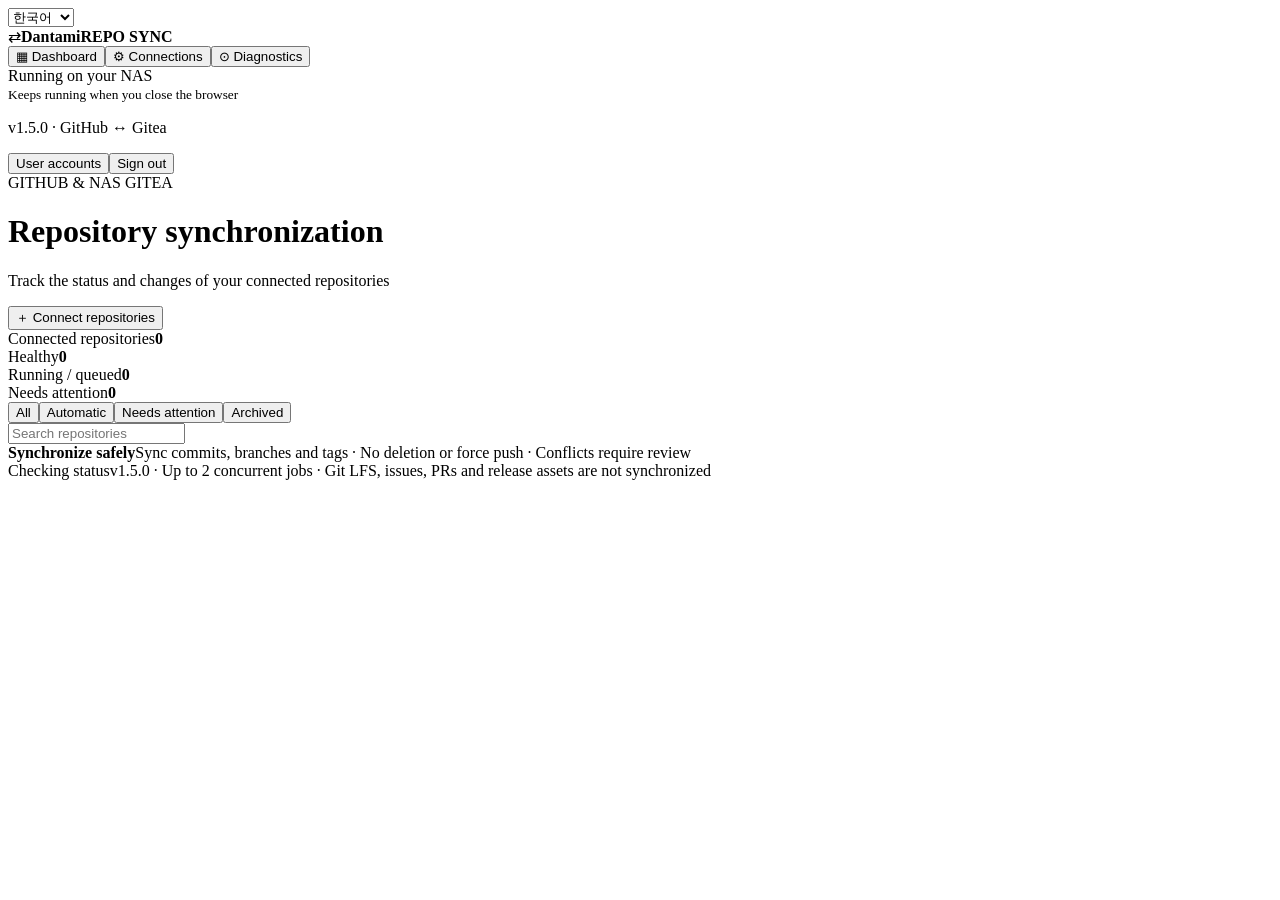
==== web/index.en.html @ 2db870b6 "Release 1.5.0: Korean/English interface, bilingual docs and MIT license" ====
<!doctype html><html lang="en" class="dantami-app"><meta charset="utf-8"><meta name="viewport" content="width=device-width,initial-scale=1"><meta name="referrer" content="no-referrer"><title>Dantami Repo Sync</title><link rel="stylesheet" href="index.cgi?asset=dantami-app.css"><script defer src="index.cgi?asset=language.js"></script><script defer src="index.cgi?asset=app.js"></script><body><nav class="language-bar" aria-label="Language"><select id="languageSelect" aria-label="Language"><option value="ko">한국어</option><option value="en">English</option></select></nav>
<aside class="sidebar"><div class="brand"><span class="logo">⇄</span><b>Dantami<span>REPO SYNC</span></b></div><button class="nav selected" id="navDashboard">▦   Dashboard</button><button class="nav" id="navAccounts">⚙   Connections</button><button class="nav" id="navDiagnostics">⊙   Diagnostics</button><div class="side-bottom"><span class="online-dot"></span> Running on your NAS<br><small>Keeps running when you close the browser</small><p>v1.5.0 · GitHub ↔ Gitea</p></div><button class="nav" id="navUsers">User accounts</button><button class="nav" id="logout">Sign out</button></aside>
<main><header><div><span class="eyebrow">GITHUB & NAS GITEA</span><h1>Repository synchronization</h1><p>Track the status and changes of your connected repositories</p></div><button id="openAdd" class="primary">＋ Connect repositories</button></header>
<div id="notice" role="status" aria-live="polite"></div>
<section class="stats" aria-label="Overview"><div><span>Connected repositories</span><strong id="countAll">0</strong></div><div><span><i class="dot green"></i> Healthy</span><strong id="countHealthy">0</strong></div><div><span><i class="dot blue"></i> Running / queued</span><strong id="countBusy">0</strong></div><div><span><i class="dot orange"></i> Needs attention</span><strong id="countIssues">0</strong></div></section>
<section id="dashboard"><div class="list-toolbar"><div class="filters" aria-label="Status filters"><button class="selected" data-filter="all">All</button><button data-filter="active">Automatic</button><button data-filter="issues">Needs attention</button><button data-filter="archived">Archived</button></div><input id="search" type="search" placeholder="Search repositories" aria-label="Search repositories"></div><div id="pairs" class="pair-grid"></div><div id="empty" class="empty" hidden><div>⇄</div><h2>No repositories to show</h2><p>Connect repositories or change your filters</p></div></section>
<section class="help-strip"><b>Synchronize safely</b><span>Sync commits, branches and tags · No deletion or force push · Conflicts require review</span></section>
<footer><span id="updated">Checking status</span><span>v1.5.0 · Up to 2 concurrent jobs · Git LFS, issues, PRs and release assets are not synchronized</span></footer>
</main>
<dialog id="accountsModal"><div class="modal-head"><div><span class="eyebrow">Connect once, reuse across repositories</span><h2>Connections</h2></div><button class="icon close" aria-label="Close">×</button></div><p class="muted">Save access tokens for your GitHub account and Gitea server. Existing server settings are not changed</p><div class="nas-connect"><div class="select-toolbar"><b>Gitea connection on your NAS</b><button id="detectNAS">⌕ Find Gitea on this NAS</button></div><p class="hint">Discovery runs on this NAS. External DSM access is not required</p><label for="giteaEndpoint">Gitea server URL</label><input id="giteaEndpoint" type="url" list="giteaCandidates" placeholder="https://git.example.com" autocomplete="url"><datalist id="giteaCandidates"></datalist><p id="detectStatus" class="hint"></p><p class="hint">Local connections use this NAS's loopback interface (127.0.0.1). Manual server URLs must use HTTPS. Tokens are sent to the saved server</p></div><div class="account-grid"><article><div class="account-title"><h3>GitHub</h3><span id="ghState" class="tag">Not connected</span></div><p><a target="_blank" rel="noopener noreferrer" href="https://github.com/settings/personal-access-tokens/new?name=Dantami%20Repo%20Sync&amp;description=Sync%20selected%20repositories%20with%20personal%20NAS&amp;contents=write&amp;workflows=write">Create access token ↗</a></p><label for="gh">Access token</label><input id="gh" type="password" autocomplete="off" placeholder="Paste your access token"><p class="hint">Allow only the repositories you manage. Grant Contents write access, plus Workflows write access when syncing workflow files. Check token access if a repository is missing</p></article><article><div class="account-title"><h3>NAS · Gitea</h3><span id="gtState" class="tag">Not connected</span></div><p><a target="_blank" rel="noopener noreferrer" id="giteaTokenLink" hidden>Create access token ↗</a></p><label for="giteaUser">Gitea username</label><input id="giteaUser" placeholder="Gitea username" autocomplete="username"><label for="gt">Access token</label><input id="gt" type="password" autocomplete="off" placeholder="Paste your access token"><p class="hint">Repository read/write access is required. Restrict access to the repositories you manage where supported</p></article></div><label class="consent"><input id="consent" type="checkbox">I agree to store these access tokens in this package's private storage on the NAS</label><div class="callout">Changing credentials pauses automatic synchronization. Check each connection before enabling it again</div><div id="accountMessage" class="modal-message" role="status"></div><div class="modal-foot"><button class="close">Close</button><button id="save" class="primary">Save connection and load repositories</button></div></dialog>
<dialog id="addModal"><div class="modal-head"><div><span class="eyebrow">NEW CONNECTION</span><h2>Connect repositories</h2></div><button class="icon close" aria-label="Close">×</button></div><p class="muted">Only repositories with verified Git read/write service access are listed. Remote repositories are never automatically created or deleted</p><div class="select-toolbar"><span id="repoListStatus">Connect your accounts first</span><button id="refreshRepos">↻ Refresh repositories</button></div><div class="account-grid"><div><label for="ghRepo">GitHub repository</label><input id="ghFilter" type="search" placeholder="Search the list" aria-label="Search GitHub repositories"><select id="ghRepo" size="7" aria-label="GitHub repository"></select></div><div><label for="gtRepo">Gitea repository on NAS</label><input id="gtFilter" type="search" placeholder="Search the list" aria-label="Search Gitea repositories"><select id="gtRepo" size="7" aria-label="Gitea repository on NAS"></select></div></div><label for="newDirection">Sync direction</label><select id="newDirection"><option value="both">⇄ Bidirectional · Sync new work from either side</option><option value="github_to_gitea">→ GitHub to NAS</option><option value="gitea_to_github">← NAS to GitHub</option></select><div class="callout">One-way sync also avoids deletion and force pushes. Changes unique to the destination are preserved</div><div id="addMessage" class="modal-message" role="status"></div><div class="modal-foot"><button class="close">Cancel</button><button id="addPair" class="primary">Add connection</button></div></dialog>
<dialog id="detailModal"><div class="modal-head"><div><span class="eyebrow">CONNECTION DETAILS</span><h2 id="detailTitle">Repository details</h2></div><button class="icon close" aria-label="Close">×</button></div><div id="detailStatus"></div><div id="detailLinks" class="detail-links"></div><div class="detail-settings"><div><label for="editDirection">Sync direction</label><select id="editDirection"><option value="both">⇄ Bidirectional</option><option value="github_to_gitea">→ GitHub to NAS</option><option value="gitea_to_github">← NAS to GitHub</option></select></div><div><label for="editInterval">Check interval</label><select id="editInterval"><option value="1">1 minute</option><option value="3">3 minutes</option><option value="5">5 minutes</option><option value="15">15 minutes</option><option value="60">1 hour</option><option value="1440">1 day</option></select></div><button id="savePair">Save settings</button></div><p class="hint">Changing direction or interval pauses synchronization. Run a check before enabling it again</p><h3>Branch and tag status</h3><div id="detailPlan" class="ref-list"></div><h3>Recent activity</h3><ul id="detailEvents" class="events"></ul><div id="detailMessage" class="modal-message" role="status"></div><div class="modal-foot"><button id="deletePair">Remove connection</button><button id="archivePair">Archive connection</button><span class="hint">Remote repository code is not deleted</span><button class="close">Close</button></div></dialog>
<dialog id="diagnosticsModal"><div class="modal-head"><h2>NAS diagnostics</h2><button class="icon close" aria-label="Close">×</button></div><p class="muted">Check installation, authentication and service status on this NAS. Code and access tokens are not displayed</p><div id="diagnosticsResults"></div><div class="modal-foot"><button class="close">Close</button><button id="retryDiagnostics">Check again</button></div></dialog><dialog id="usersModal"><div class="modal-head"><div><span class="eyebrow">ACCESS & SECURITY</span><h2>App user accounts</h2></div><button class="icon close" aria-label="Close">×</button></div><p id="signedIn" class="muted"></p><div class="account-grid"><article><h3>Change my password</h3><label for="ownCurrent">Current password</label><input id="ownCurrent" type="password" autocomplete="current-password"><label for="ownNew">New password · 12–72 bytes</label><input id="ownNew" type="password" autocomplete="new-password"><label for="ownConfirm">Confirm new password</label><input id="ownConfirm" type="password" autocomplete="new-password"><button id="changeOwn" class="primary">Change password</button><p class="hint">Changing your password signs you out on every device</p></article><article id="adminUserPanel"><h3>Manage users</h3><p class="hint">Administrators manage settings and sync. Viewers have read-only access to the shared dashboard</p><label for="manageCurrent">Your current administrator password</label><input id="manageCurrent" type="password" autocomplete="current-password"><label for="newUsername">Username</label><input id="newUsername" autocomplete="off" placeholder="3–40 characters: letters, numbers, dots, underscores or hyphens"><label for="newUserPassword">User password · for creation or reset</label><input id="newUserPassword" type="password" autocomplete="new-password"><label for="newUserRole">Role</label><select id="newUserRole"><option value="viewer">Viewer · read only</option><option value="admin">Administrator</option></select><button id="createUser">Add user</button><div id="usersList" class="ref-list"></div></article></div><p id="usersMessage" class="modal-message" role="status"></p><div class="modal-foot"><button class="close">Close</button></div></dialog></body></html>
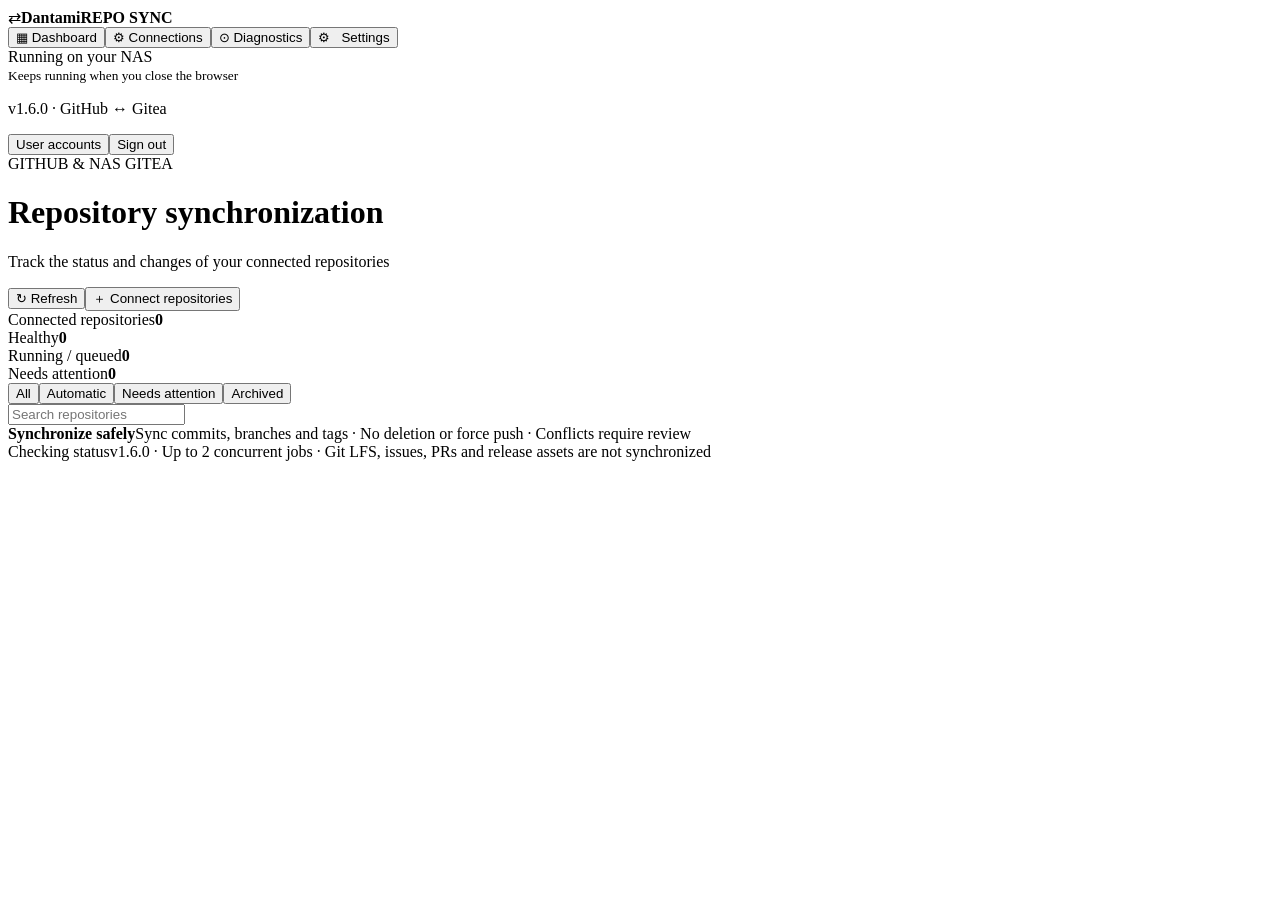
==== commit 7c57a589: "Release v1.6.0: add Settings menu and browser preferences - Make Korean/English switching discoverab" ====
--- a/web/index.en.html
+++ b/web/index.en.html
@@ -1,13 +1,18 @@
-<!doctype html><html lang="en" class="dantami-app"><meta charset="utf-8"><meta name="viewport" content="width=device-width,initial-scale=1"><meta name="referrer" content="no-referrer"><title>Dantami Repo Sync</title><link rel="stylesheet" href="index.cgi?asset=dantami-app.css"><script defer src="index.cgi?asset=language.js"></script><script defer src="index.cgi?asset=app.js"></script><body><nav class="language-bar" aria-label="Language"><select id="languageSelect" aria-label="Language"><option value="ko">한국어</option><option value="en">English</option></select></nav>
-<aside class="sidebar"><div class="brand"><span class="logo">⇄</span><b>Dantami<span>REPO SYNC</span></b></div><button class="nav selected" id="navDashboard">▦   Dashboard</button><button class="nav" id="navAccounts">⚙   Connections</button><button class="nav" id="navDiagnostics">⊙   Diagnostics</button><div class="side-bottom"><span class="online-dot"></span> Running on your NAS<br><small>Keeps running when you close the browser</small><p>v1.5.0 · GitHub ↔ Gitea</p></div><button class="nav" id="navUsers">User accounts</button><button class="nav" id="logout">Sign out</button></aside>
-<main><header><div><span class="eyebrow">GITHUB & NAS GITEA</span><h1>Repository synchronization</h1><p>Track the status and changes of your connected repositories</p></div><button id="openAdd" class="primary">＋ Connect repositories</button></header>
+<!doctype html><html lang="en" class="dantami-app"><meta charset="utf-8"><meta name="viewport" content="width=device-width,initial-scale=1"><meta name="referrer" content="no-referrer"><title>Dantami Repo Sync</title><link rel="stylesheet" href="index.cgi?asset=dantami-app.css"><script defer src="index.cgi?asset=language.js"></script><script defer src="index.cgi?asset=app.js"></script><body>
+<aside class="sidebar"><div class="brand"><span class="logo">⇄</span><b>Dantami<span>REPO SYNC</span></b></div><button class="nav selected" id="navDashboard">▦   Dashboard</button><button class="nav" id="navAccounts">⚙   Connections</button><button class="nav" id="navDiagnostics">⊙   Diagnostics</button><button class="nav" id="navSettings">⚙   Settings</button><div class="side-bottom"><span class="online-dot"></span> Running on your NAS<br><small>Keeps running when you close the browser</small><p>v1.6.0 · GitHub ↔ Gitea</p></div><button class="nav" id="navUsers">User accounts</button><button class="nav" id="logout">Sign out</button></aside>
+<main><header><div><span class="eyebrow">GITHUB & NAS GITEA</span><h1>Repository synchronization</h1><p>Track the status and changes of your connected repositories</p></div><div class="header-actions"><button id="refreshNow">↻ Refresh</button><button id="openAdd" class="primary">＋ Connect repositories</button></div></header>
 <div id="notice" role="status" aria-live="polite"></div>
 <section class="stats" aria-label="Overview"><div><span>Connected repositories</span><strong id="countAll">0</strong></div><div><span><i class="dot green"></i> Healthy</span><strong id="countHealthy">0</strong></div><div><span><i class="dot blue"></i> Running / queued</span><strong id="countBusy">0</strong></div><div><span><i class="dot orange"></i> Needs attention</span><strong id="countIssues">0</strong></div></section>
 <section id="dashboard"><div class="list-toolbar"><div class="filters" aria-label="Status filters"><button class="selected" data-filter="all">All</button><button data-filter="active">Automatic</button><button data-filter="issues">Needs attention</button><button data-filter="archived">Archived</button></div><input id="search" type="search" placeholder="Search repositories" aria-label="Search repositories"></div><div id="pairs" class="pair-grid"></div><div id="empty" class="empty" hidden><div>⇄</div><h2>No repositories to show</h2><p>Connect repositories or change your filters</p></div></section>
 <section class="help-strip"><b>Synchronize safely</b><span>Sync commits, branches and tags · No deletion or force push · Conflicts require review</span></section>
-<footer><span id="updated">Checking status</span><span>v1.5.0 · Up to 2 concurrent jobs · Git LFS, issues, PRs and release assets are not synchronized</span></footer>
+<footer><span id="updated">Checking status</span><span>v1.6.0 · Up to 2 concurrent jobs · Git LFS, issues, PRs and release assets are not synchronized</span></footer>
 </main>
 <dialog id="accountsModal"><div class="modal-head"><div><span class="eyebrow">Connect once, reuse across repositories</span><h2>Connections</h2></div><button class="icon close" aria-label="Close">×</button></div><p class="muted">Save access tokens for your GitHub account and Gitea server. Existing server settings are not changed</p><div class="nas-connect"><div class="select-toolbar"><b>Gitea connection on your NAS</b><button id="detectNAS">⌕ Find Gitea on this NAS</button></div><p class="hint">Discovery runs on this NAS. External DSM access is not required</p><label for="giteaEndpoint">Gitea server URL</label><input id="giteaEndpoint" type="url" list="giteaCandidates" placeholder="https://git.example.com" autocomplete="url"><datalist id="giteaCandidates"></datalist><p id="detectStatus" class="hint"></p><p class="hint">Local connections use this NAS's loopback interface (127.0.0.1). Manual server URLs must use HTTPS. Tokens are sent to the saved server</p></div><div class="account-grid"><article><div class="account-title"><h3>GitHub</h3><span id="ghState" class="tag">Not connected</span></div><p><a target="_blank" rel="noopener noreferrer" href="https://github.com/settings/personal-access-tokens/new?name=Dantami%20Repo%20Sync&amp;description=Sync%20selected%20repositories%20with%20personal%20NAS&amp;contents=write&amp;workflows=write">Create access token ↗</a></p><label for="gh">Access token</label><input id="gh" type="password" autocomplete="off" placeholder="Paste your access token"><p class="hint">Allow only the repositories you manage. Grant Contents write access, plus Workflows write access when syncing workflow files. Check token access if a repository is missing</p></article><article><div class="account-title"><h3>NAS · Gitea</h3><span id="gtState" class="tag">Not connected</span></div><p><a target="_blank" rel="noopener noreferrer" id="giteaTokenLink" hidden>Create access token ↗</a></p><label for="giteaUser">Gitea username</label><input id="giteaUser" placeholder="Gitea username" autocomplete="username"><label for="gt">Access token</label><input id="gt" type="password" autocomplete="off" placeholder="Paste your access token"><p class="hint">Repository read/write access is required. Restrict access to the repositories you manage where supported</p></article></div><label class="consent"><input id="consent" type="checkbox">I agree to store these access tokens in this package's private storage on the NAS</label><div class="callout">Changing credentials pauses automatic synchronization. Check each connection before enabling it again</div><div id="accountMessage" class="modal-message" role="status"></div><div class="modal-foot"><button class="close">Close</button><button id="save" class="primary">Save connection and load repositories</button></div></dialog>
-<dialog id="addModal"><div class="modal-head"><div><span class="eyebrow">NEW CONNECTION</span><h2>Connect repositories</h2></div><button class="icon close" aria-label="Close">×</button></div><p class="muted">Only repositories with verified Git read/write service access are listed. Remote repositories are never automatically created or deleted</p><div class="select-toolbar"><span id="repoListStatus">Connect your accounts first</span><button id="refreshRepos">↻ Refresh repositories</button></div><div class="account-grid"><div><label for="ghRepo">GitHub repository</label><input id="ghFilter" type="search" placeholder="Search the list" aria-label="Search GitHub repositories"><select id="ghRepo" size="7" aria-label="GitHub repository"></select></div><div><label for="gtRepo">Gitea repository on NAS</label><input id="gtFilter" type="search" placeholder="Search the list" aria-label="Search Gitea repositories"><select id="gtRepo" size="7" aria-label="Gitea repository on NAS"></select></div></div><label for="newDirection">Sync direction</label><select id="newDirection"><option value="both">⇄ Bidirectional · Sync new work from either side</option><option value="github_to_gitea">→ GitHub to NAS</option><option value="gitea_to_github">← NAS to GitHub</option></select><div class="callout">One-way sync also avoids deletion and force pushes. Changes unique to the destination are preserved</div><div id="addMessage" class="modal-message" role="status"></div><div class="modal-foot"><button class="close">Cancel</button><button id="addPair" class="primary">Add connection</button></div></dialog>
+<dialog id="addModal"><div class="modal-head"><div><span class="eyebrow">NEW CONNECTION</span><h2>Connect repositories</h2></div><button class="icon close" aria-label="Close">×</button></div><p class="muted">Only repositories with verified Git read/write service access are listed. Remote repositories are never automatically created or deleted</p><div class="select-toolbar"><span id="repoListStatus">Connect your accounts first</span><button id="refreshRepos">↻ Refresh repositories</button></div><div class="account-grid"><div><label for="ghRepo">GitHub repository</label><input id="ghFilter" type="search" placeholder="Search the list" aria-label="Search GitHub repositories"><select id="ghRepo" size="7" aria-label="GitHub repository"></select></div><div><label for="gtRepo">Gitea repository on NAS</label><input id="gtFilter" type="search" placeholder="Search the list" aria-label="Search Gitea repositories"><select id="gtRepo" size="7" aria-label="Gitea repository on NAS"></select></div></div><label for="newDirection">Sync direction</label><select id="newDirection"><option value="both">⇄ Bidirectional · Sync new work from either side</option><option value="github_to_gitea">→ GitHub to NAS</option><option value="gitea_to_github">← NAS to GitHub</option></select><label for="newInterval">Check interval</label><select id="newInterval"><option value="1">1 minute</option><option value="3">3 minutes</option><option value="5">5 minutes</option><option value="15">15 minutes</option><option value="60">1 hour</option><option value="1440">1 day</option></select><div class="callout">One-way sync also avoids deletion and force pushes. Changes unique to the destination are preserved</div><div id="addMessage" class="modal-message" role="status"></div><div class="modal-foot"><button class="close">Cancel</button><button id="addPair" class="primary">Add connection</button></div></dialog>
 <dialog id="detailModal"><div class="modal-head"><div><span class="eyebrow">CONNECTION DETAILS</span><h2 id="detailTitle">Repository details</h2></div><button class="icon close" aria-label="Close">×</button></div><div id="detailStatus"></div><div id="detailLinks" class="detail-links"></div><div class="detail-settings"><div><label for="editDirection">Sync direction</label><select id="editDirection"><option value="both">⇄ Bidirectional</option><option value="github_to_gitea">→ GitHub to NAS</option><option value="gitea_to_github">← NAS to GitHub</option></select></div><div><label for="editInterval">Check interval</label><select id="editInterval"><option value="1">1 minute</option><option value="3">3 minutes</option><option value="5">5 minutes</option><option value="15">15 minutes</option><option value="60">1 hour</option><option value="1440">1 day</option></select></div><button id="savePair">Save settings</button></div><p class="hint">Changing direction or interval pauses synchronization. Run a check before enabling it again</p><h3>Branch and tag status</h3><div id="detailPlan" class="ref-list"></div><h3>Recent activity</h3><ul id="detailEvents" class="events"></ul><div id="detailMessage" class="modal-message" role="status"></div><div class="modal-foot"><button id="deletePair">Remove connection</button><button id="archivePair">Archive connection</button><span class="hint">Remote repository code is not deleted</span><button class="close">Close</button></div></dialog>
-<dialog id="diagnosticsModal"><div class="modal-head"><h2>NAS diagnostics</h2><button class="icon close" aria-label="Close">×</button></div><p class="muted">Check installation, authentication and service status on this NAS. Code and access tokens are not displayed</p><div id="diagnosticsResults"></div><div class="modal-foot"><button class="close">Close</button><button id="retryDiagnostics">Check again</button></div></dialog><dialog id="usersModal"><div class="modal-head"><div><span class="eyebrow">ACCESS & SECURITY</span><h2>App user accounts</h2></div><button class="icon close" aria-label="Close">×</button></div><p id="signedIn" class="muted"></p><div class="account-grid"><article><h3>Change my password</h3><label for="ownCurrent">Current password</label><input id="ownCurrent" type="password" autocomplete="current-password"><label for="ownNew">New password · 12–72 bytes</label><input id="ownNew" type="password" autocomplete="new-password"><label for="ownConfirm">Confirm new password</label><input id="ownConfirm" type="password" autocomplete="new-password"><button id="changeOwn" class="primary">Change password</button><p class="hint">Changing your password signs you out on every device</p></article><article id="adminUserPanel"><h3>Manage users</h3><p class="hint">Administrators manage settings and sync. Viewers have read-only access to the shared dashboard</p><label for="manageCurrent">Your current administrator password</label><input id="manageCurrent" type="password" autocomplete="current-password"><label for="newUsername">Username</label><input id="newUsername" autocomplete="off" placeholder="3–40 characters: letters, numbers, dots, underscores or hyphens"><label for="newUserPassword">User password · for creation or reset</label><input id="newUserPassword" type="password" autocomplete="new-password"><label for="newUserRole">Role</label><select id="newUserRole"><option value="viewer">Viewer · read only</option><option value="admin">Administrator</option></select><button id="createUser">Add user</button><div id="usersList" class="ref-list"></div></article></div><p id="usersMessage" class="modal-message" role="status"></p><div class="modal-foot"><button class="close">Close</button></div></dialog></body></html>
+<dialog id="diagnosticsModal"><div class="modal-head"><h2>NAS diagnostics</h2><button class="icon close" aria-label="Close">×</button></div><p class="muted">Check installation, authentication and service status on this NAS. Code and access tokens are not displayed</p><div id="diagnosticsResults"></div><div class="modal-foot"><button class="close">Close</button><button id="retryDiagnostics">Check again</button></div></dialog><dialog id="usersModal"><div class="modal-head"><div><span class="eyebrow">ACCESS & SECURITY</span><h2>App user accounts</h2></div><button class="icon close" aria-label="Close">×</button></div><p id="signedIn" class="muted"></p><div class="account-grid"><article><h3>Change my password</h3><label for="ownCurrent">Current password</label><input id="ownCurrent" type="password" autocomplete="current-password"><label for="ownNew">New password · 12–72 bytes</label><input id="ownNew" type="password" autocomplete="new-password"><label for="ownConfirm">Confirm new password</label><input id="ownConfirm" type="password" autocomplete="new-password"><button id="changeOwn" class="primary">Change password</button><p class="hint">Changing your password signs you out on every device</p></article><article id="adminUserPanel"><h3>Manage users</h3><p class="hint">Administrators manage settings and sync. Viewers have read-only access to the shared dashboard</p><label for="manageCurrent">Your current administrator password</label><input id="manageCurrent" type="password" autocomplete="current-password"><label for="newUsername">Username</label><input id="newUsername" autocomplete="off" placeholder="3–40 characters: letters, numbers, dots, underscores or hyphens"><label for="newUserPassword">User password · for creation or reset</label><input id="newUserPassword" type="password" autocomplete="new-password"><label for="newUserRole">Role</label><select id="newUserRole"><option value="viewer">Viewer · read only</option><option value="admin">Administrator</option></select><button id="createUser">Add user</button><div id="usersList" class="ref-list"></div></article></div><p id="usersMessage" class="modal-message" role="status"></p><div class="modal-foot"><button class="close">Close</button></div></dialog><dialog id="settingsModal" aria-labelledby="settingsTitle"><div class="modal-head"><div><span class="eyebrow">PREFERENCES</span><h2 id="settingsTitle">Settings</h2></div><button class="icon close" aria-label="Close">×</button></div>
+<p class="muted">Saved in this browser. Other devices and existing repository connections are not changed.</p>
+<section class="settings-section"><h3>Display</h3><label for="languageSelect">Language / 언어</label><select id="languageSelect" data-deferred="true"><option value="ko">한국어</option><option value="en">English</option></select><p class="hint">Changing the language reloads this page.</p>
+<label for="refreshInterval">Dashboard refresh interval</label><select id="refreshInterval"><option value="4">4 seconds · default</option><option value="10">10 seconds</option><option value="30">30 seconds</option><option value="60">60 seconds</option><option value="0">Manual refresh</option></select><p class="hint">Only dashboard updates are affected. Automatic synchronization continues on the NAS.</p></section>
+<section class="settings-section"><h3>New connection defaults</h3><label for="defaultDirection">Default sync direction</label><select id="defaultDirection"><option value="both">⇄ Bidirectional · Sync new work from either side</option><option value="github_to_gitea">→ GitHub to NAS</option><option value="gitea_to_github">← NAS to GitHub</option></select><label for="defaultInterval">Default automatic check interval</label><select id="defaultInterval"><option value="1">1 minute</option><option value="3">3 minutes</option><option value="5">5 minutes</option><option value="15">15 minutes</option><option value="60">1 hour</option><option value="1440">1 day</option></select><p class="hint">Preselected for new connections. You can change these when connecting a repository. Automatic sync still needs to be enabled explicitly.</p></section>
+<section class="settings-section"><h3>About</h3><p>Dantami Repo Sync · v1.6.0</p><p class="hint">Manage app accounts and passwords under User accounts, and service tokens under Connect accounts.</p></section><p id="settingsMessage" class="modal-message" role="status"></p><div class="modal-foot"><button id="resetSettings">Load defaults</button><button class="close">Cancel</button><button id="saveSettings" class="primary">Save settings</button></div></dialog></body></html>
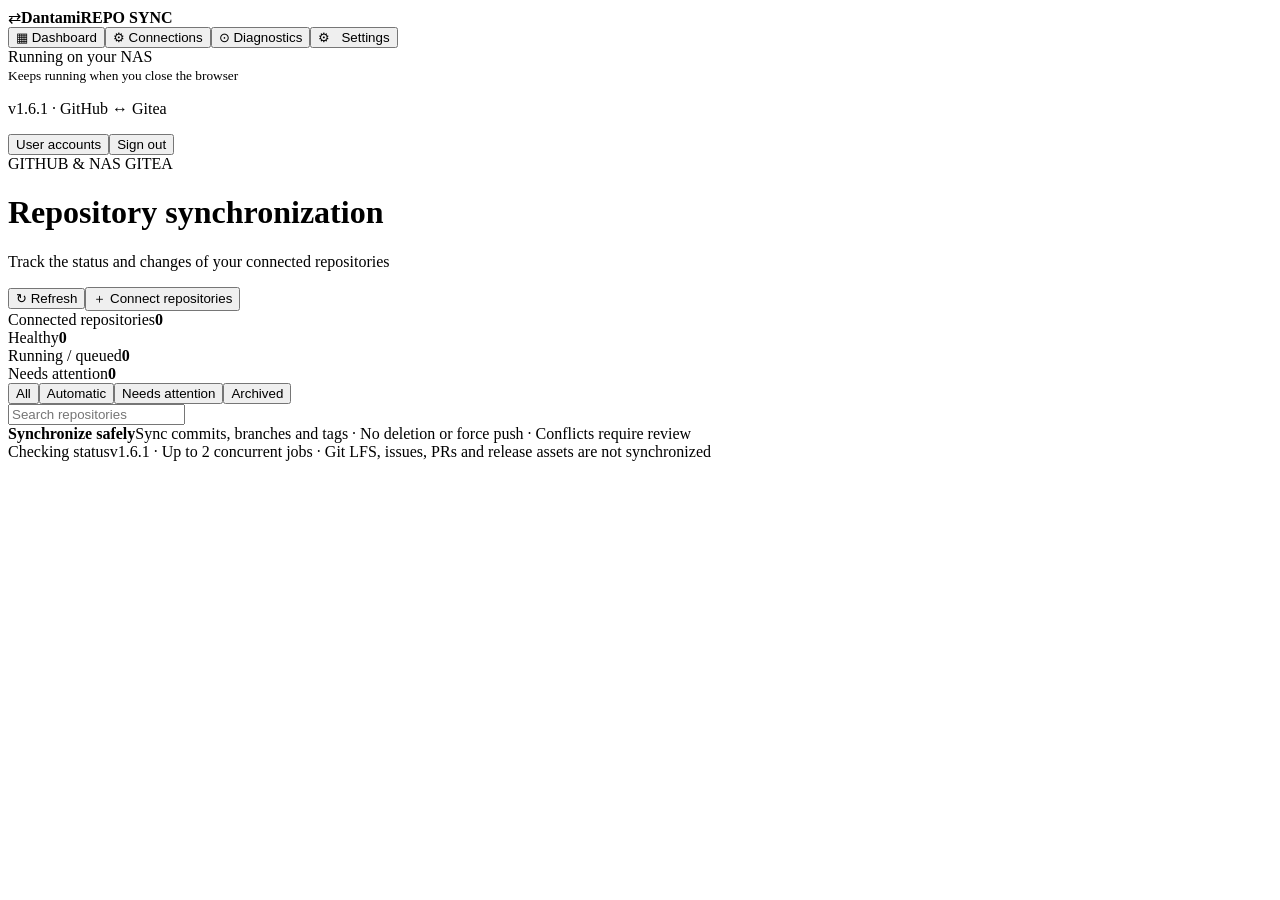
==== commit a38550d5: "Release v1.6.1: match Settings navigation to the existing sidebar Remove the Settings-only border an" ====
--- a/web/index.en.html
+++ b/web/index.en.html
@@ -1,11 +1,11 @@
 <!doctype html><html lang="en" class="dantami-app"><meta charset="utf-8"><meta name="viewport" content="width=device-width,initial-scale=1"><meta name="referrer" content="no-referrer"><title>Dantami Repo Sync</title><link rel="stylesheet" href="index.cgi?asset=dantami-app.css"><script defer src="index.cgi?asset=language.js"></script><script defer src="index.cgi?asset=app.js"></script><body>
-<aside class="sidebar"><div class="brand"><span class="logo">⇄</span><b>Dantami<span>REPO SYNC</span></b></div><button class="nav selected" id="navDashboard">▦   Dashboard</button><button class="nav" id="navAccounts">⚙   Connections</button><button class="nav" id="navDiagnostics">⊙   Diagnostics</button><button class="nav" id="navSettings">⚙   Settings</button><div class="side-bottom"><span class="online-dot"></span> Running on your NAS<br><small>Keeps running when you close the browser</small><p>v1.6.0 · GitHub ↔ Gitea</p></div><button class="nav" id="navUsers">User accounts</button><button class="nav" id="logout">Sign out</button></aside>
+<aside class="sidebar"><div class="brand"><span class="logo">⇄</span><b>Dantami<span>REPO SYNC</span></b></div><button class="nav selected" id="navDashboard">▦   Dashboard</button><button class="nav" id="navAccounts">⚙   Connections</button><button class="nav" id="navDiagnostics">⊙   Diagnostics</button><button class="nav" id="navSettings">⚙   Settings</button><div class="side-bottom"><span class="online-dot"></span> Running on your NAS<br><small>Keeps running when you close the browser</small><p>v1.6.1 · GitHub ↔ Gitea</p></div><button class="nav" id="navUsers">User accounts</button><button class="nav" id="logout">Sign out</button></aside>
 <main><header><div><span class="eyebrow">GITHUB & NAS GITEA</span><h1>Repository synchronization</h1><p>Track the status and changes of your connected repositories</p></div><div class="header-actions"><button id="refreshNow">↻ Refresh</button><button id="openAdd" class="primary">＋ Connect repositories</button></div></header>
 <div id="notice" role="status" aria-live="polite"></div>
 <section class="stats" aria-label="Overview"><div><span>Connected repositories</span><strong id="countAll">0</strong></div><div><span><i class="dot green"></i> Healthy</span><strong id="countHealthy">0</strong></div><div><span><i class="dot blue"></i> Running / queued</span><strong id="countBusy">0</strong></div><div><span><i class="dot orange"></i> Needs attention</span><strong id="countIssues">0</strong></div></section>
 <section id="dashboard"><div class="list-toolbar"><div class="filters" aria-label="Status filters"><button class="selected" data-filter="all">All</button><button data-filter="active">Automatic</button><button data-filter="issues">Needs attention</button><button data-filter="archived">Archived</button></div><input id="search" type="search" placeholder="Search repositories" aria-label="Search repositories"></div><div id="pairs" class="pair-grid"></div><div id="empty" class="empty" hidden><div>⇄</div><h2>No repositories to show</h2><p>Connect repositories or change your filters</p></div></section>
 <section class="help-strip"><b>Synchronize safely</b><span>Sync commits, branches and tags · No deletion or force push · Conflicts require review</span></section>
-<footer><span id="updated">Checking status</span><span>v1.6.0 · Up to 2 concurrent jobs · Git LFS, issues, PRs and release assets are not synchronized</span></footer>
+<footer><span id="updated">Checking status</span><span>v1.6.1 · Up to 2 concurrent jobs · Git LFS, issues, PRs and release assets are not synchronized</span></footer>
 </main>
 <dialog id="accountsModal"><div class="modal-head"><div><span class="eyebrow">Connect once, reuse across repositories</span><h2>Connections</h2></div><button class="icon close" aria-label="Close">×</button></div><p class="muted">Save access tokens for your GitHub account and Gitea server. Existing server settings are not changed</p><div class="nas-connect"><div class="select-toolbar"><b>Gitea connection on your NAS</b><button id="detectNAS">⌕ Find Gitea on this NAS</button></div><p class="hint">Discovery runs on this NAS. External DSM access is not required</p><label for="giteaEndpoint">Gitea server URL</label><input id="giteaEndpoint" type="url" list="giteaCandidates" placeholder="https://git.example.com" autocomplete="url"><datalist id="giteaCandidates"></datalist><p id="detectStatus" class="hint"></p><p class="hint">Local connections use this NAS's loopback interface (127.0.0.1). Manual server URLs must use HTTPS. Tokens are sent to the saved server</p></div><div class="account-grid"><article><div class="account-title"><h3>GitHub</h3><span id="ghState" class="tag">Not connected</span></div><p><a target="_blank" rel="noopener noreferrer" href="https://github.com/settings/personal-access-tokens/new?name=Dantami%20Repo%20Sync&amp;description=Sync%20selected%20repositories%20with%20personal%20NAS&amp;contents=write&amp;workflows=write">Create access token ↗</a></p><label for="gh">Access token</label><input id="gh" type="password" autocomplete="off" placeholder="Paste your access token"><p class="hint">Allow only the repositories you manage. Grant Contents write access, plus Workflows write access when syncing workflow files. Check token access if a repository is missing</p></article><article><div class="account-title"><h3>NAS · Gitea</h3><span id="gtState" class="tag">Not connected</span></div><p><a target="_blank" rel="noopener noreferrer" id="giteaTokenLink" hidden>Create access token ↗</a></p><label for="giteaUser">Gitea username</label><input id="giteaUser" placeholder="Gitea username" autocomplete="username"><label for="gt">Access token</label><input id="gt" type="password" autocomplete="off" placeholder="Paste your access token"><p class="hint">Repository read/write access is required. Restrict access to the repositories you manage where supported</p></article></div><label class="consent"><input id="consent" type="checkbox">I agree to store these access tokens in this package's private storage on the NAS</label><div class="callout">Changing credentials pauses automatic synchronization. Check each connection before enabling it again</div><div id="accountMessage" class="modal-message" role="status"></div><div class="modal-foot"><button class="close">Close</button><button id="save" class="primary">Save connection and load repositories</button></div></dialog>
 <dialog id="addModal"><div class="modal-head"><div><span class="eyebrow">NEW CONNECTION</span><h2>Connect repositories</h2></div><button class="icon close" aria-label="Close">×</button></div><p class="muted">Only repositories with verified Git read/write service access are listed. Remote repositories are never automatically created or deleted</p><div class="select-toolbar"><span id="repoListStatus">Connect your accounts first</span><button id="refreshRepos">↻ Refresh repositories</button></div><div class="account-grid"><div><label for="ghRepo">GitHub repository</label><input id="ghFilter" type="search" placeholder="Search the list" aria-label="Search GitHub repositories"><select id="ghRepo" size="7" aria-label="GitHub repository"></select></div><div><label for="gtRepo">Gitea repository on NAS</label><input id="gtFilter" type="search" placeholder="Search the list" aria-label="Search Gitea repositories"><select id="gtRepo" size="7" aria-label="Gitea repository on NAS"></select></div></div><label for="newDirection">Sync direction</label><select id="newDirection"><option value="both">⇄ Bidirectional · Sync new work from either side</option><option value="github_to_gitea">→ GitHub to NAS</option><option value="gitea_to_github">← NAS to GitHub</option></select><label for="newInterval">Check interval</label><select id="newInterval"><option value="1">1 minute</option><option value="3">3 minutes</option><option value="5">5 minutes</option><option value="15">15 minutes</option><option value="60">1 hour</option><option value="1440">1 day</option></select><div class="callout">One-way sync also avoids deletion and force pushes. Changes unique to the destination are preserved</div><div id="addMessage" class="modal-message" role="status"></div><div class="modal-foot"><button class="close">Cancel</button><button id="addPair" class="primary">Add connection</button></div></dialog>
@@ -15,4 +15,4 @@
 <section class="settings-section"><h3>Display</h3><label for="languageSelect">Language / 언어</label><select id="languageSelect" data-deferred="true"><option value="ko">한국어</option><option value="en">English</option></select><p class="hint">Changing the language reloads this page.</p>
 <label for="refreshInterval">Dashboard refresh interval</label><select id="refreshInterval"><option value="4">4 seconds · default</option><option value="10">10 seconds</option><option value="30">30 seconds</option><option value="60">60 seconds</option><option value="0">Manual refresh</option></select><p class="hint">Only dashboard updates are affected. Automatic synchronization continues on the NAS.</p></section>
 <section class="settings-section"><h3>New connection defaults</h3><label for="defaultDirection">Default sync direction</label><select id="defaultDirection"><option value="both">⇄ Bidirectional · Sync new work from either side</option><option value="github_to_gitea">→ GitHub to NAS</option><option value="gitea_to_github">← NAS to GitHub</option></select><label for="defaultInterval">Default automatic check interval</label><select id="defaultInterval"><option value="1">1 minute</option><option value="3">3 minutes</option><option value="5">5 minutes</option><option value="15">15 minutes</option><option value="60">1 hour</option><option value="1440">1 day</option></select><p class="hint">Preselected for new connections. You can change these when connecting a repository. Automatic sync still needs to be enabled explicitly.</p></section>
-<section class="settings-section"><h3>About</h3><p>Dantami Repo Sync · v1.6.0</p><p class="hint">Manage app accounts and passwords under User accounts, and service tokens under Connect accounts.</p></section><p id="settingsMessage" class="modal-message" role="status"></p><div class="modal-foot"><button id="resetSettings">Load defaults</button><button class="close">Cancel</button><button id="saveSettings" class="primary">Save settings</button></div></dialog></body></html>
+<section class="settings-section"><h3>About</h3><p>Dantami Repo Sync · v1.6.1</p><p class="hint">Manage app accounts and passwords under User accounts, and service tokens under Connect accounts.</p></section><p id="settingsMessage" class="modal-message" role="status"></p><div class="modal-foot"><button id="resetSettings">Load defaults</button><button class="close">Cancel</button><button id="saveSettings" class="primary">Save settings</button></div></dialog></body></html>
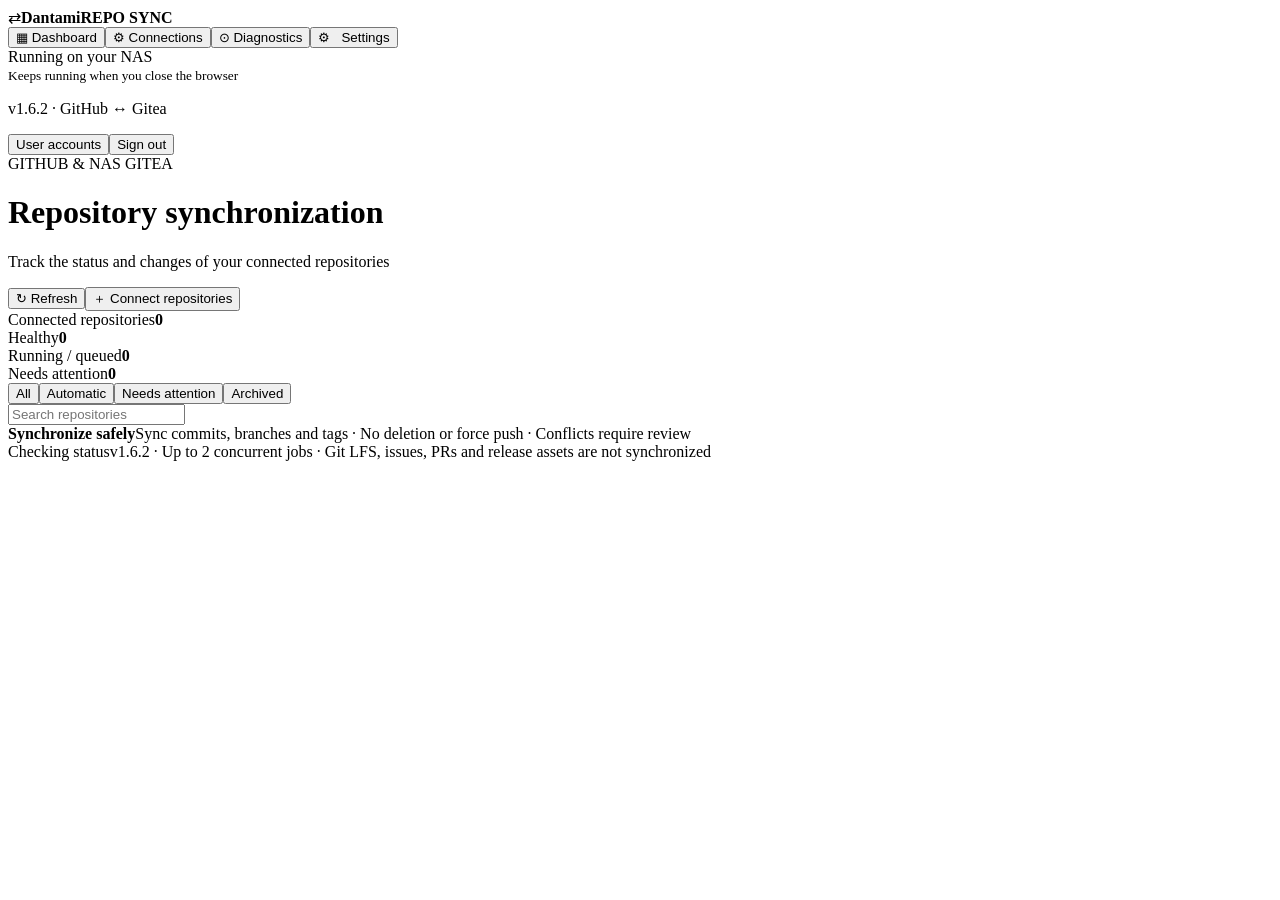
==== commit 48a1b5cf: "Release v1.6.2: immediately sync enabled pairs after startup checks Scheduled startup/recovery check" ====
--- a/web/index.en.html
+++ b/web/index.en.html
@@ -1,11 +1,11 @@
 <!doctype html><html lang="en" class="dantami-app"><meta charset="utf-8"><meta name="viewport" content="width=device-width,initial-scale=1"><meta name="referrer" content="no-referrer"><title>Dantami Repo Sync</title><link rel="stylesheet" href="index.cgi?asset=dantami-app.css"><script defer src="index.cgi?asset=language.js"></script><script defer src="index.cgi?asset=app.js"></script><body>
-<aside class="sidebar"><div class="brand"><span class="logo">⇄</span><b>Dantami<span>REPO SYNC</span></b></div><button class="nav selected" id="navDashboard">▦   Dashboard</button><button class="nav" id="navAccounts">⚙   Connections</button><button class="nav" id="navDiagnostics">⊙   Diagnostics</button><button class="nav" id="navSettings">⚙   Settings</button><div class="side-bottom"><span class="online-dot"></span> Running on your NAS<br><small>Keeps running when you close the browser</small><p>v1.6.1 · GitHub ↔ Gitea</p></div><button class="nav" id="navUsers">User accounts</button><button class="nav" id="logout">Sign out</button></aside>
+<aside class="sidebar"><div class="brand"><span class="logo">⇄</span><b>Dantami<span>REPO SYNC</span></b></div><button class="nav selected" id="navDashboard">▦   Dashboard</button><button class="nav" id="navAccounts">⚙   Connections</button><button class="nav" id="navDiagnostics">⊙   Diagnostics</button><button class="nav" id="navSettings">⚙   Settings</button><div class="side-bottom"><span class="online-dot"></span> Running on your NAS<br><small>Keeps running when you close the browser</small><p>v1.6.2 · GitHub ↔ Gitea</p></div><button class="nav" id="navUsers">User accounts</button><button class="nav" id="logout">Sign out</button></aside>
 <main><header><div><span class="eyebrow">GITHUB & NAS GITEA</span><h1>Repository synchronization</h1><p>Track the status and changes of your connected repositories</p></div><div class="header-actions"><button id="refreshNow">↻ Refresh</button><button id="openAdd" class="primary">＋ Connect repositories</button></div></header>
 <div id="notice" role="status" aria-live="polite"></div>
 <section class="stats" aria-label="Overview"><div><span>Connected repositories</span><strong id="countAll">0</strong></div><div><span><i class="dot green"></i> Healthy</span><strong id="countHealthy">0</strong></div><div><span><i class="dot blue"></i> Running / queued</span><strong id="countBusy">0</strong></div><div><span><i class="dot orange"></i> Needs attention</span><strong id="countIssues">0</strong></div></section>
 <section id="dashboard"><div class="list-toolbar"><div class="filters" aria-label="Status filters"><button class="selected" data-filter="all">All</button><button data-filter="active">Automatic</button><button data-filter="issues">Needs attention</button><button data-filter="archived">Archived</button></div><input id="search" type="search" placeholder="Search repositories" aria-label="Search repositories"></div><div id="pairs" class="pair-grid"></div><div id="empty" class="empty" hidden><div>⇄</div><h2>No repositories to show</h2><p>Connect repositories or change your filters</p></div></section>
 <section class="help-strip"><b>Synchronize safely</b><span>Sync commits, branches and tags · No deletion or force push · Conflicts require review</span></section>
-<footer><span id="updated">Checking status</span><span>v1.6.1 · Up to 2 concurrent jobs · Git LFS, issues, PRs and release assets are not synchronized</span></footer>
+<footer><span id="updated">Checking status</span><span>v1.6.2 · Up to 2 concurrent jobs · Git LFS, issues, PRs and release assets are not synchronized</span></footer>
 </main>
 <dialog id="accountsModal"><div class="modal-head"><div><span class="eyebrow">Connect once, reuse across repositories</span><h2>Connections</h2></div><button class="icon close" aria-label="Close">×</button></div><p class="muted">Save access tokens for your GitHub account and Gitea server. Existing server settings are not changed</p><div class="nas-connect"><div class="select-toolbar"><b>Gitea connection on your NAS</b><button id="detectNAS">⌕ Find Gitea on this NAS</button></div><p class="hint">Discovery runs on this NAS. External DSM access is not required</p><label for="giteaEndpoint">Gitea server URL</label><input id="giteaEndpoint" type="url" list="giteaCandidates" placeholder="https://git.example.com" autocomplete="url"><datalist id="giteaCandidates"></datalist><p id="detectStatus" class="hint"></p><p class="hint">Local connections use this NAS's loopback interface (127.0.0.1). Manual server URLs must use HTTPS. Tokens are sent to the saved server</p></div><div class="account-grid"><article><div class="account-title"><h3>GitHub</h3><span id="ghState" class="tag">Not connected</span></div><p><a target="_blank" rel="noopener noreferrer" href="https://github.com/settings/personal-access-tokens/new?name=Dantami%20Repo%20Sync&amp;description=Sync%20selected%20repositories%20with%20personal%20NAS&amp;contents=write&amp;workflows=write">Create access token ↗</a></p><label for="gh">Access token</label><input id="gh" type="password" autocomplete="off" placeholder="Paste your access token"><p class="hint">Allow only the repositories you manage. Grant Contents write access, plus Workflows write access when syncing workflow files. Check token access if a repository is missing</p></article><article><div class="account-title"><h3>NAS · Gitea</h3><span id="gtState" class="tag">Not connected</span></div><p><a target="_blank" rel="noopener noreferrer" id="giteaTokenLink" hidden>Create access token ↗</a></p><label for="giteaUser">Gitea username</label><input id="giteaUser" placeholder="Gitea username" autocomplete="username"><label for="gt">Access token</label><input id="gt" type="password" autocomplete="off" placeholder="Paste your access token"><p class="hint">Repository read/write access is required. Restrict access to the repositories you manage where supported</p></article></div><label class="consent"><input id="consent" type="checkbox">I agree to store these access tokens in this package's private storage on the NAS</label><div class="callout">Changing credentials pauses automatic synchronization. Check each connection before enabling it again</div><div id="accountMessage" class="modal-message" role="status"></div><div class="modal-foot"><button class="close">Close</button><button id="save" class="primary">Save connection and load repositories</button></div></dialog>
 <dialog id="addModal"><div class="modal-head"><div><span class="eyebrow">NEW CONNECTION</span><h2>Connect repositories</h2></div><button class="icon close" aria-label="Close">×</button></div><p class="muted">Only repositories with verified Git read/write service access are listed. Remote repositories are never automatically created or deleted</p><div class="select-toolbar"><span id="repoListStatus">Connect your accounts first</span><button id="refreshRepos">↻ Refresh repositories</button></div><div class="account-grid"><div><label for="ghRepo">GitHub repository</label><input id="ghFilter" type="search" placeholder="Search the list" aria-label="Search GitHub repositories"><select id="ghRepo" size="7" aria-label="GitHub repository"></select></div><div><label for="gtRepo">Gitea repository on NAS</label><input id="gtFilter" type="search" placeholder="Search the list" aria-label="Search Gitea repositories"><select id="gtRepo" size="7" aria-label="Gitea repository on NAS"></select></div></div><label for="newDirection">Sync direction</label><select id="newDirection"><option value="both">⇄ Bidirectional · Sync new work from either side</option><option value="github_to_gitea">→ GitHub to NAS</option><option value="gitea_to_github">← NAS to GitHub</option></select><label for="newInterval">Check interval</label><select id="newInterval"><option value="1">1 minute</option><option value="3">3 minutes</option><option value="5">5 minutes</option><option value="15">15 minutes</option><option value="60">1 hour</option><option value="1440">1 day</option></select><div class="callout">One-way sync also avoids deletion and force pushes. Changes unique to the destination are preserved</div><div id="addMessage" class="modal-message" role="status"></div><div class="modal-foot"><button class="close">Cancel</button><button id="addPair" class="primary">Add connection</button></div></dialog>
@@ -15,4 +15,4 @@
 <section class="settings-section"><h3>Display</h3><label for="languageSelect">Language / 언어</label><select id="languageSelect" data-deferred="true"><option value="ko">한국어</option><option value="en">English</option></select><p class="hint">Changing the language reloads this page.</p>
 <label for="refreshInterval">Dashboard refresh interval</label><select id="refreshInterval"><option value="4">4 seconds · default</option><option value="10">10 seconds</option><option value="30">30 seconds</option><option value="60">60 seconds</option><option value="0">Manual refresh</option></select><p class="hint">Only dashboard updates are affected. Automatic synchronization continues on the NAS.</p></section>
 <section class="settings-section"><h3>New connection defaults</h3><label for="defaultDirection">Default sync direction</label><select id="defaultDirection"><option value="both">⇄ Bidirectional · Sync new work from either side</option><option value="github_to_gitea">→ GitHub to NAS</option><option value="gitea_to_github">← NAS to GitHub</option></select><label for="defaultInterval">Default automatic check interval</label><select id="defaultInterval"><option value="1">1 minute</option><option value="3">3 minutes</option><option value="5">5 minutes</option><option value="15">15 minutes</option><option value="60">1 hour</option><option value="1440">1 day</option></select><p class="hint">Preselected for new connections. You can change these when connecting a repository. Automatic sync still needs to be enabled explicitly.</p></section>
-<section class="settings-section"><h3>About</h3><p>Dantami Repo Sync · v1.6.1</p><p class="hint">Manage app accounts and passwords under User accounts, and service tokens under Connect accounts.</p></section><p id="settingsMessage" class="modal-message" role="status"></p><div class="modal-foot"><button id="resetSettings">Load defaults</button><button class="close">Cancel</button><button id="saveSettings" class="primary">Save settings</button></div></dialog></body></html>
+<section class="settings-section"><h3>About</h3><p>Dantami Repo Sync · v1.6.2</p><p class="hint">Manage app accounts and passwords under User accounts, and service tokens under Connect accounts.</p></section><p id="settingsMessage" class="modal-message" role="status"></p><div class="modal-foot"><button id="resetSettings">Load defaults</button><button class="close">Cancel</button><button id="saveSettings" class="primary">Save settings</button></div></dialog></body></html>
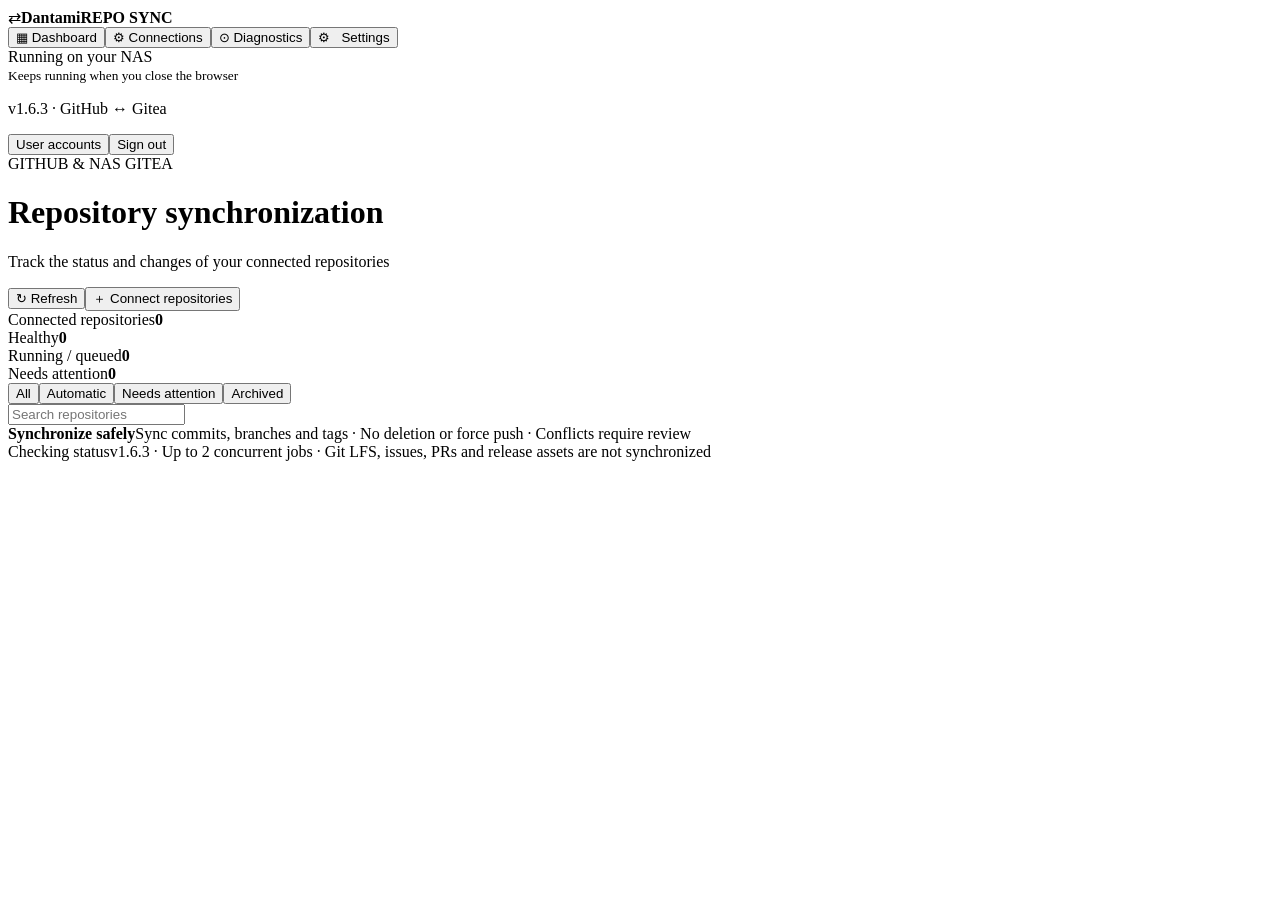
==== commit 4f840745: "Release v1.6.3: align Go minimum and DSM 7 metadata for SynoCommunity Build unpatched source with Go" ====
--- a/web/index.en.html
+++ b/web/index.en.html
@@ -1,11 +1,11 @@
 <!doctype html><html lang="en" class="dantami-app"><meta charset="utf-8"><meta name="viewport" content="width=device-width,initial-scale=1"><meta name="referrer" content="no-referrer"><title>Dantami Repo Sync</title><link rel="stylesheet" href="index.cgi?asset=dantami-app.css"><script defer src="index.cgi?asset=language.js"></script><script defer src="index.cgi?asset=app.js"></script><body>
-<aside class="sidebar"><div class="brand"><span class="logo">⇄</span><b>Dantami<span>REPO SYNC</span></b></div><button class="nav selected" id="navDashboard">▦   Dashboard</button><button class="nav" id="navAccounts">⚙   Connections</button><button class="nav" id="navDiagnostics">⊙   Diagnostics</button><button class="nav" id="navSettings">⚙   Settings</button><div class="side-bottom"><span class="online-dot"></span> Running on your NAS<br><small>Keeps running when you close the browser</small><p>v1.6.2 · GitHub ↔ Gitea</p></div><button class="nav" id="navUsers">User accounts</button><button class="nav" id="logout">Sign out</button></aside>
+<aside class="sidebar"><div class="brand"><span class="logo">⇄</span><b>Dantami<span>REPO SYNC</span></b></div><button class="nav selected" id="navDashboard">▦   Dashboard</button><button class="nav" id="navAccounts">⚙   Connections</button><button class="nav" id="navDiagnostics">⊙   Diagnostics</button><button class="nav" id="navSettings">⚙   Settings</button><div class="side-bottom"><span class="online-dot"></span> Running on your NAS<br><small>Keeps running when you close the browser</small><p>v1.6.3 · GitHub ↔ Gitea</p></div><button class="nav" id="navUsers">User accounts</button><button class="nav" id="logout">Sign out</button></aside>
 <main><header><div><span class="eyebrow">GITHUB & NAS GITEA</span><h1>Repository synchronization</h1><p>Track the status and changes of your connected repositories</p></div><div class="header-actions"><button id="refreshNow">↻ Refresh</button><button id="openAdd" class="primary">＋ Connect repositories</button></div></header>
 <div id="notice" role="status" aria-live="polite"></div>
 <section class="stats" aria-label="Overview"><div><span>Connected repositories</span><strong id="countAll">0</strong></div><div><span><i class="dot green"></i> Healthy</span><strong id="countHealthy">0</strong></div><div><span><i class="dot blue"></i> Running / queued</span><strong id="countBusy">0</strong></div><div><span><i class="dot orange"></i> Needs attention</span><strong id="countIssues">0</strong></div></section>
 <section id="dashboard"><div class="list-toolbar"><div class="filters" aria-label="Status filters"><button class="selected" data-filter="all">All</button><button data-filter="active">Automatic</button><button data-filter="issues">Needs attention</button><button data-filter="archived">Archived</button></div><input id="search" type="search" placeholder="Search repositories" aria-label="Search repositories"></div><div id="pairs" class="pair-grid"></div><div id="empty" class="empty" hidden><div>⇄</div><h2>No repositories to show</h2><p>Connect repositories or change your filters</p></div></section>
 <section class="help-strip"><b>Synchronize safely</b><span>Sync commits, branches and tags · No deletion or force push · Conflicts require review</span></section>
-<footer><span id="updated">Checking status</span><span>v1.6.2 · Up to 2 concurrent jobs · Git LFS, issues, PRs and release assets are not synchronized</span></footer>
+<footer><span id="updated">Checking status</span><span>v1.6.3 · Up to 2 concurrent jobs · Git LFS, issues, PRs and release assets are not synchronized</span></footer>
 </main>
 <dialog id="accountsModal"><div class="modal-head"><div><span class="eyebrow">Connect once, reuse across repositories</span><h2>Connections</h2></div><button class="icon close" aria-label="Close">×</button></div><p class="muted">Save access tokens for your GitHub account and Gitea server. Existing server settings are not changed</p><div class="nas-connect"><div class="select-toolbar"><b>Gitea connection on your NAS</b><button id="detectNAS">⌕ Find Gitea on this NAS</button></div><p class="hint">Discovery runs on this NAS. External DSM access is not required</p><label for="giteaEndpoint">Gitea server URL</label><input id="giteaEndpoint" type="url" list="giteaCandidates" placeholder="https://git.example.com" autocomplete="url"><datalist id="giteaCandidates"></datalist><p id="detectStatus" class="hint"></p><p class="hint">Local connections use this NAS's loopback interface (127.0.0.1). Manual server URLs must use HTTPS. Tokens are sent to the saved server</p></div><div class="account-grid"><article><div class="account-title"><h3>GitHub</h3><span id="ghState" class="tag">Not connected</span></div><p><a target="_blank" rel="noopener noreferrer" href="https://github.com/settings/personal-access-tokens/new?name=Dantami%20Repo%20Sync&amp;description=Sync%20selected%20repositories%20with%20personal%20NAS&amp;contents=write&amp;workflows=write">Create access token ↗</a></p><label for="gh">Access token</label><input id="gh" type="password" autocomplete="off" placeholder="Paste your access token"><p class="hint">Allow only the repositories you manage. Grant Contents write access, plus Workflows write access when syncing workflow files. Check token access if a repository is missing</p></article><article><div class="account-title"><h3>NAS · Gitea</h3><span id="gtState" class="tag">Not connected</span></div><p><a target="_blank" rel="noopener noreferrer" id="giteaTokenLink" hidden>Create access token ↗</a></p><label for="giteaUser">Gitea username</label><input id="giteaUser" placeholder="Gitea username" autocomplete="username"><label for="gt">Access token</label><input id="gt" type="password" autocomplete="off" placeholder="Paste your access token"><p class="hint">Repository read/write access is required. Restrict access to the repositories you manage where supported</p></article></div><label class="consent"><input id="consent" type="checkbox">I agree to store these access tokens in this package's private storage on the NAS</label><div class="callout">Changing credentials pauses automatic synchronization. Check each connection before enabling it again</div><div id="accountMessage" class="modal-message" role="status"></div><div class="modal-foot"><button class="close">Close</button><button id="save" class="primary">Save connection and load repositories</button></div></dialog>
 <dialog id="addModal"><div class="modal-head"><div><span class="eyebrow">NEW CONNECTION</span><h2>Connect repositories</h2></div><button class="icon close" aria-label="Close">×</button></div><p class="muted">Only repositories with verified Git read/write service access are listed. Remote repositories are never automatically created or deleted</p><div class="select-toolbar"><span id="repoListStatus">Connect your accounts first</span><button id="refreshRepos">↻ Refresh repositories</button></div><div class="account-grid"><div><label for="ghRepo">GitHub repository</label><input id="ghFilter" type="search" placeholder="Search the list" aria-label="Search GitHub repositories"><select id="ghRepo" size="7" aria-label="GitHub repository"></select></div><div><label for="gtRepo">Gitea repository on NAS</label><input id="gtFilter" type="search" placeholder="Search the list" aria-label="Search Gitea repositories"><select id="gtRepo" size="7" aria-label="Gitea repository on NAS"></select></div></div><label for="newDirection">Sync direction</label><select id="newDirection"><option value="both">⇄ Bidirectional · Sync new work from either side</option><option value="github_to_gitea">→ GitHub to NAS</option><option value="gitea_to_github">← NAS to GitHub</option></select><label for="newInterval">Check interval</label><select id="newInterval"><option value="1">1 minute</option><option value="3">3 minutes</option><option value="5">5 minutes</option><option value="15">15 minutes</option><option value="60">1 hour</option><option value="1440">1 day</option></select><div class="callout">One-way sync also avoids deletion and force pushes. Changes unique to the destination are preserved</div><div id="addMessage" class="modal-message" role="status"></div><div class="modal-foot"><button class="close">Cancel</button><button id="addPair" class="primary">Add connection</button></div></dialog>
@@ -15,4 +15,4 @@
 <section class="settings-section"><h3>Display</h3><label for="languageSelect">Language / 언어</label><select id="languageSelect" data-deferred="true"><option value="ko">한국어</option><option value="en">English</option></select><p class="hint">Changing the language reloads this page.</p>
 <label for="refreshInterval">Dashboard refresh interval</label><select id="refreshInterval"><option value="4">4 seconds · default</option><option value="10">10 seconds</option><option value="30">30 seconds</option><option value="60">60 seconds</option><option value="0">Manual refresh</option></select><p class="hint">Only dashboard updates are affected. Automatic synchronization continues on the NAS.</p></section>
 <section class="settings-section"><h3>New connection defaults</h3><label for="defaultDirection">Default sync direction</label><select id="defaultDirection"><option value="both">⇄ Bidirectional · Sync new work from either side</option><option value="github_to_gitea">→ GitHub to NAS</option><option value="gitea_to_github">← NAS to GitHub</option></select><label for="defaultInterval">Default automatic check interval</label><select id="defaultInterval"><option value="1">1 minute</option><option value="3">3 minutes</option><option value="5">5 minutes</option><option value="15">15 minutes</option><option value="60">1 hour</option><option value="1440">1 day</option></select><p class="hint">Preselected for new connections. You can change these when connecting a repository. Automatic sync still needs to be enabled explicitly.</p></section>
-<section class="settings-section"><h3>About</h3><p>Dantami Repo Sync · v1.6.2</p><p class="hint">Manage app accounts and passwords under User accounts, and service tokens under Connect accounts.</p></section><p id="settingsMessage" class="modal-message" role="status"></p><div class="modal-foot"><button id="resetSettings">Load defaults</button><button class="close">Cancel</button><button id="saveSettings" class="primary">Save settings</button></div></dialog></body></html>
+<section class="settings-section"><h3>About</h3><p>Dantami Repo Sync · v1.6.3</p><p class="hint">Manage app accounts and passwords under User accounts, and service tokens under Connect accounts.</p></section><p id="settingsMessage" class="modal-message" role="status"></p><div class="modal-foot"><button id="resetSettings">Load defaults</button><button class="close">Cancel</button><button id="saveSettings" class="primary">Save settings</button></div></dialog></body></html>
